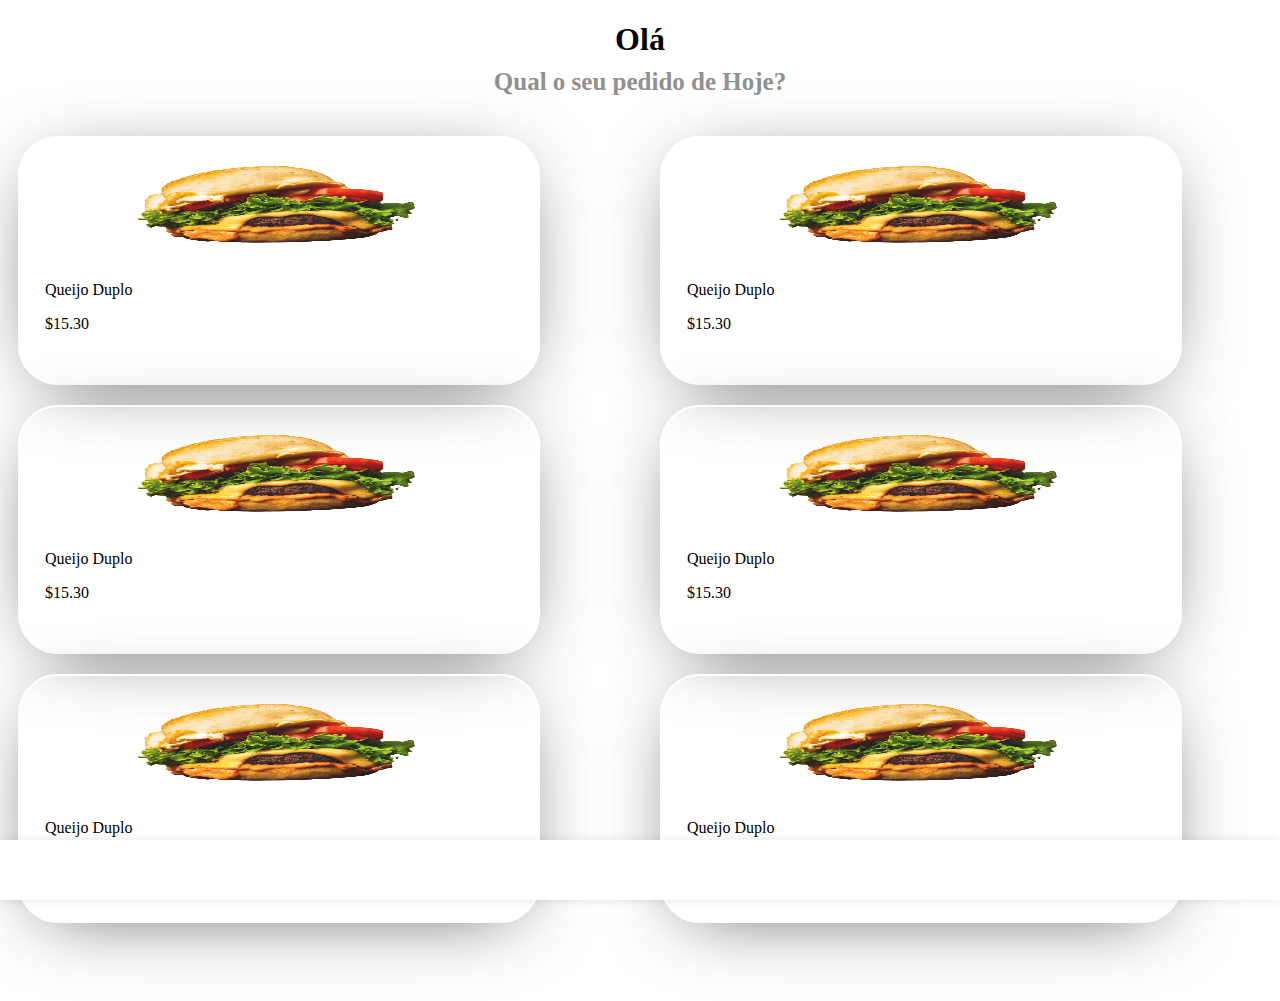
==== home.html @ 1b2647e1 "Add files via upload" ====
<!DOCTYPE html>
<html lang="pt-br">

<head>
    <meta charset="UTF-8">
    <meta http-equiv="X-UA-Compatible" content="IE=edge">
    <meta name="viewport" content="width=device-width, initial-scale=1.0">
    <link rel="stylesheet" href="https://use.fontawesome.com/releases/v5.15.2/css/all.css"
        integrity="sha384-vuFJXNjZKRUGVrWJip6U07O7U02Lp+6W3q8AbPxHm9XV7mI5gWPI5c5JwYVuBn0U" crossorigin="anonymous">
    <link rel="stylesheet" href="./css/home.css">

</head>

<body>
    <div class="conteudo">
        <h1 class="titulo">Olá</h1>
        <h3 class="subtitulo">Qual o seu pedido de Hoje?</h3>
    </div>

    <div class="conteudo2">
        <div class="card">
            <img class="img" src="./Imagens/LanchesImg/h1.png">
            <p class="nome">Queijo Duplo</p>
            <p class="valor">$15.30</p>
        </div>

        <div class="card">
            <img class="img" src="./Imagens/LanchesImg/h1.png">
            <p class="nome">Queijo Duplo</p>
            <p class="valor">$15.30</p>
        </div>

        <div class="card">
            <img class="img" src="./Imagens/LanchesImg/h1.png">
            <p class="nome">Queijo Duplo</p>
            <p class="valor">$15.30</p>
        </div>

        <div class="card">
            <img class="img" src="./Imagens/LanchesImg/h1.png">
            <p class="nome">Queijo Duplo</p>
            <p class="valor">$15.30</p>
        </div>

        <div class="card">
            <img class="img" src="./Imagens/LanchesImg/h1.png">
            <p class="nome">Queijo Duplo</p>
            <p class="valor">$15.30</p>
        </div>

        <div class="card">
            <img class="img" src="./Imagens/LanchesImg/h1.png">
            <p class="nome">Queijo Duplo</p>
            <p class="valor">$15.30</p>
        </div>
        <div class="rodape"></div>
    </div>

    <div>
        <footer class="footer">
            <nav class="nav">
                <a href="#" class="nav__item">
                    <i class="fas fa-home"></i>
                </a>
                <a href="#" class="nav__item">
                    <i class="fas fa-search"></i>
                </a>
                <a href="#" class="nav__item">
                    <i class="fas fa-plus"></i>
                </a>
                <a href="#" class="nav__item">
                    <i class="fas fa-heart"></i>
                </a>
                <a href="#" class="nav__item">
                    <i class="fas fa-user"></i>
                </a>
            </nav>
        </footer>

    </div>

</body>

</html>
---- css/home.css ----
* {
    font-family: 'Segoe UI';
}

body {
    align-items: center;
}

.titulo {
    text-align: center;
}

.subtitulo {
    text-align: center;
    position: relative;
    top: -15px;
    font-size: 25px;
    color: rgb(145, 145, 145);
}

.conteudo2 {
    display: grid;
    grid-template-columns: repeat(2, 2fr);
    gap: 20px;
}


.card {
    border-radius: 40px;
    border: solid 2px white;
    -webkit-box-shadow: 0px 12px 80px -28px rgba(0, 0, 0, 0.75);
    -moz-box-shadow: 0px 12px 80px -28px rgba(0, 0, 0, 0.75);
    box-shadow: 0px 12px 80px -28px rgba(0, 0, 0, 0.75);
    width: 80%;
    height: 25vh;
    margin-left: 20px;
    left: -10px;
    position: relative;
    padding: 10px;
}

.img {
    width: 60%;
    height: 50%;
    margin-left: 20%;
    margin-right: 20%;
}

.nome,
.valor {
    margin-left: 3%;
}

.rodape {
    margin-bottom: 50px;
}

.footer {
    position: fixed;
    bottom: 0;
    left: 0;
    width: 100%;
    background-color: #fff;
    box-shadow: 0 0 10px rgba(0, 0, 0, 0.1);
}

.nav {
    display: flex;
    justify-content: space-between;
    align-items: center;
    height: 60px;
    padding: 0 20px;
}

.nav__item {
    flex: 1;
    text-align: center;
    color: #999;
    font-size: 20px;
    transition: color 0.3s ease;
}

.nav__item:hover {
    color: #000;
}
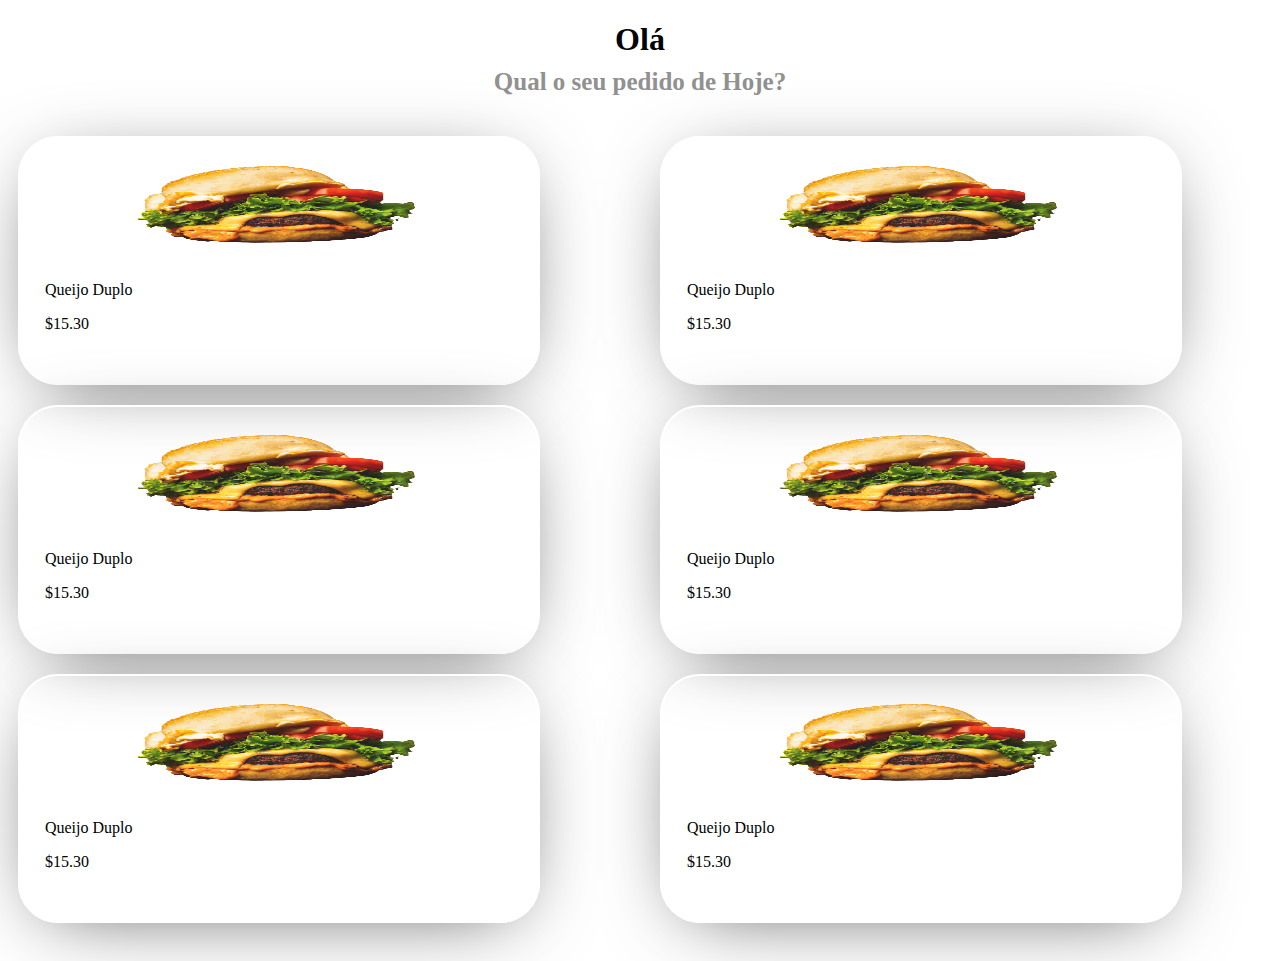
==== commit a2ec2764: "Update home.html" ====
--- a/home.html
+++ b/home.html
@@ -56,29 +56,7 @@
         <div class="rodape"></div>
     </div>
 
-    <div>
-        <footer class="footer">
-            <nav class="nav">
-                <a href="#" class="nav__item">
-                    <i class="fas fa-home"></i>
-                </a>
-                <a href="#" class="nav__item">
-                    <i class="fas fa-search"></i>
-                </a>
-                <a href="#" class="nav__item">
-                    <i class="fas fa-plus"></i>
-                </a>
-                <a href="#" class="nav__item">
-                    <i class="fas fa-heart"></i>
-                </a>
-                <a href="#" class="nav__item">
-                    <i class="fas fa-user"></i>
-                </a>
-            </nav>
-        </footer>
-
-    </div>
 
 </body>
 
-</html>+</html>
--- a/css/home.css
+++ b/css/home.css
@@ -52,34 +52,6 @@
 }
 
 .rodape {
-    margin-bottom: 50px;
+    margin-bottom: 10px;
 }
 
-.footer {
-    position: fixed;
-    bottom: 0;
-    left: 0;
-    width: 100%;
-    background-color: #fff;
-    box-shadow: 0 0 10px rgba(0, 0, 0, 0.1);
-}
-
-.nav {
-    display: flex;
-    justify-content: space-between;
-    align-items: center;
-    height: 60px;
-    padding: 0 20px;
-}
-
-.nav__item {
-    flex: 1;
-    text-align: center;
-    color: #999;
-    font-size: 20px;
-    transition: color 0.3s ease;
-}
-
-.nav__item:hover {
-    color: #000;
-}
